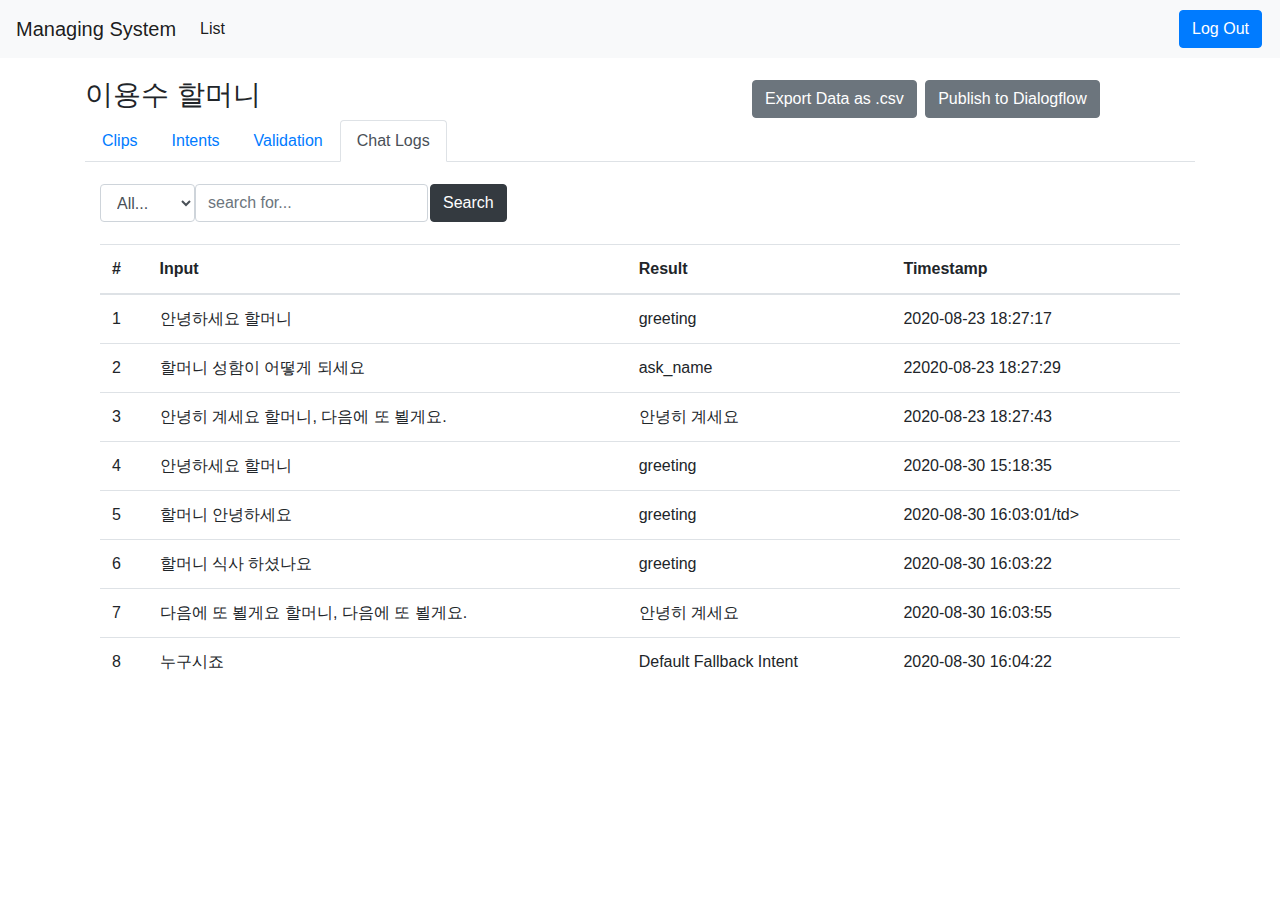
==== editor-chatlog.html @ 4522090b "initial commit" ====
<!DOCTYPE html>
<html lang="ko">

<head>
    <meta charset="utf-8">
    <meta name="viewport" content="width=device-width, initial-scale=1, shrink-to-fit=no">
    <link rel="stylesheet" href="main.css">
    <link rel="stylesheet" href="https://stackpath.bootstrapcdn.com/bootstrap/4.3.1/css/bootstrap.min.css"
        integrity="sha384-ggOyR0iXCbMQv3Xipma34MD+dH/1fQ784/j6cY/iJTQUOhcWr7x9JvoRxT2MZw1T" crossorigin="anonymous">
    <title>Managing System</title>
</head>

<body>

    <!-- Navigation Bar -->
    <nav class="navbar navbar-expand-lg navbar-light bg-light">
        <a class="navbar-brand" href="#">Managing System</a>
        <ul class="navbar-nav mr-auto">
            <li class="nav-item active"><a class="nav-link" href="list.html">List</a></li>
            <!-- <li class="nav-item"><a class="nav-link" href="#">Home</a></li> -->
        </ul>
        <button class="btn btn-primary"> Log Out </button>
    </nav>

    <div class="container">

        <div class="row">
            <div class="col col-lg-7">
                <h3>이용수 할머니</h3>
            </div>
            <div class="col">
                <button class="btn btn-secondary">Export Data as .csv</button>
                <button class="btn btn-secondary">Publish to Dialogflow</button>
            </div>
        </div>

        <div class="controls">
            <ul class="nav nav-tabs">
                <li class="nav-item">
                    <!-- 모든 영상 목록 -->
                    <a class="nav-link" href="editor-clips.html">Clips</a>
                </li>
                <li class="nav-item">
                    <!-- 모든 Intent/Response 목록 -->
                    <a class="nav-link" href="editor-intents.html">Intents</a>
                </li>
                <li class="nav-item">
                    <!-- 검토 및 수정 탭 -->
                    <a class="nav-link" href="editor-validation.html">Validation</a>
                </li>
                <li class="nav-item">
                    <!-- 모든 대화 로그 -->
                    <a class="nav-link active" href="editor-chatlog.html">Chat Logs</a>
                </li>
            </ul>


            <!-- intents tab -->
            <div class="container">
                <form class="form-inline">
                    <select class="form-control">
                        <option>All...</option>
                        <option>Intents</option>
                        <option>Clips</option>
                    </select>
                    <input class="form-control" type="text" placeholder="search for...">
                    <button type="submit" class="btn btn-dark">Search</button>
                </form>

                <div style="height:60vh; overflow:auto;">

                    <table class="table" style="margin-top:20px;">
                        <thead>
                            <tr>
                                <th>#</th>
                                <th>Input</th>
                                <th>Result</th>
                                <th>Timestamp</th>

                            </tr>
                        </thead>

                        <tbody>
                            <tr>
                                <td>1</td>
                                <td>안녕하세요 할머니</td>
                                <td>greeting</td>
                                <td>2020-08-23 18:27:17</td>
                            </tr>
                            <tr>
                                <td>2</td>
                                <td>할머니 성함이 어떻게 되세요</td>
                                <td>ask_name</td>
                                <td>22020-08-23 18:27:29</td>
                            </tr>
                            <tr>
                                <td>3</td>
                                <td>안녕히 계세요 할머니, 다음에 또 뵐게요.</td>
                                <td>안녕히 계세요 </td>
                                <td>2020-08-23 18:27:43</td>
                            </tr>
                            <tr>
                                <td>4</td>
                                <td>안녕하세요 할머니</td>
                                <td>greeting</td>
                                <td>2020-08-30 15:18:35</td>
                            </tr>
                            <tr>
                                <td>5</td>
                                <td>할머니 안녕하세요</td>
                                <td>greeting</td>
                                <td>2020-08-30 16:03:01/td>
                            </tr>
                            <tr>
                                <td>6</td>
                                <td>할머니 식사 하셨나요 </td>
                                <td>greeting</td>
                                <td>2020-08-30 16:03:22</td>
                            </tr>
                            <tr>
                                <td>7</td>
                                <td>다음에 또 뵐게요 할머니, 다음에 또 뵐게요.</td>
                                <td>안녕히 계세요</td>
                                <td>2020-08-30 16:03:55</td>
                            </tr>
                            <tr>
                                <td>8</td>
                                <td>누구시죠</td>
                                <td>Default Fallback Intent</td>
                                <td>2020-08-30 16:04:22</td>
                            </tr>
                        </tbody>

                    </table>
                </div>

            </div>

        </div>

    </div>

    <script src="https://code.jquery.com/jquery-3.3.1.slim.min.js"
        integrity="sha384-q8i/X+965DzO0rT7abK41JStQIAqVgRVzpbzo5smXKp4YfRvH+8abtTE1Pi6jizo" crossorigin="anonymous">
    </script>
    <script src="https://cdnjs.cloudflare.com/ajax/libs/popper.js/1.14.7/umd/popper.min.js"
        integrity="sha384-UO2eT0CpHqdSJQ6hJty5KVphtPhzWj9WO1clHTMGa3JDZwrnQq4sF86dIHNDz0W1" crossorigin="anonymous">
    </script>
    <script src="https://stackpath.bootstrapcdn.com/bootstrap/4.3.1/js/bootstrap.min.js"
        integrity="sha384-JjSmVgyd0p3pXB1rRibZUAYoIIy6OrQ6VrjIEaFf/nJGzIxFDsf4x0xIM+B07jRM" crossorigin="anonymous">
    </script>
</body>

</html>
---- main.css ----
img {
    width: 100%;
}

.container {
    margin-top: 20px;
}

.btn {
    margin: 2px;
}

.card-title {
    margin-top: 10px;
}

.card {
    padding: 5px;
}

.list-group {
    max-height: 60vh;
    margin-bottom: 20px;
    margin-top: 20px;
    overflow: scroll;
    -webkit-overflow-scrolling: touch;
}


video {
    width: 100%;
}
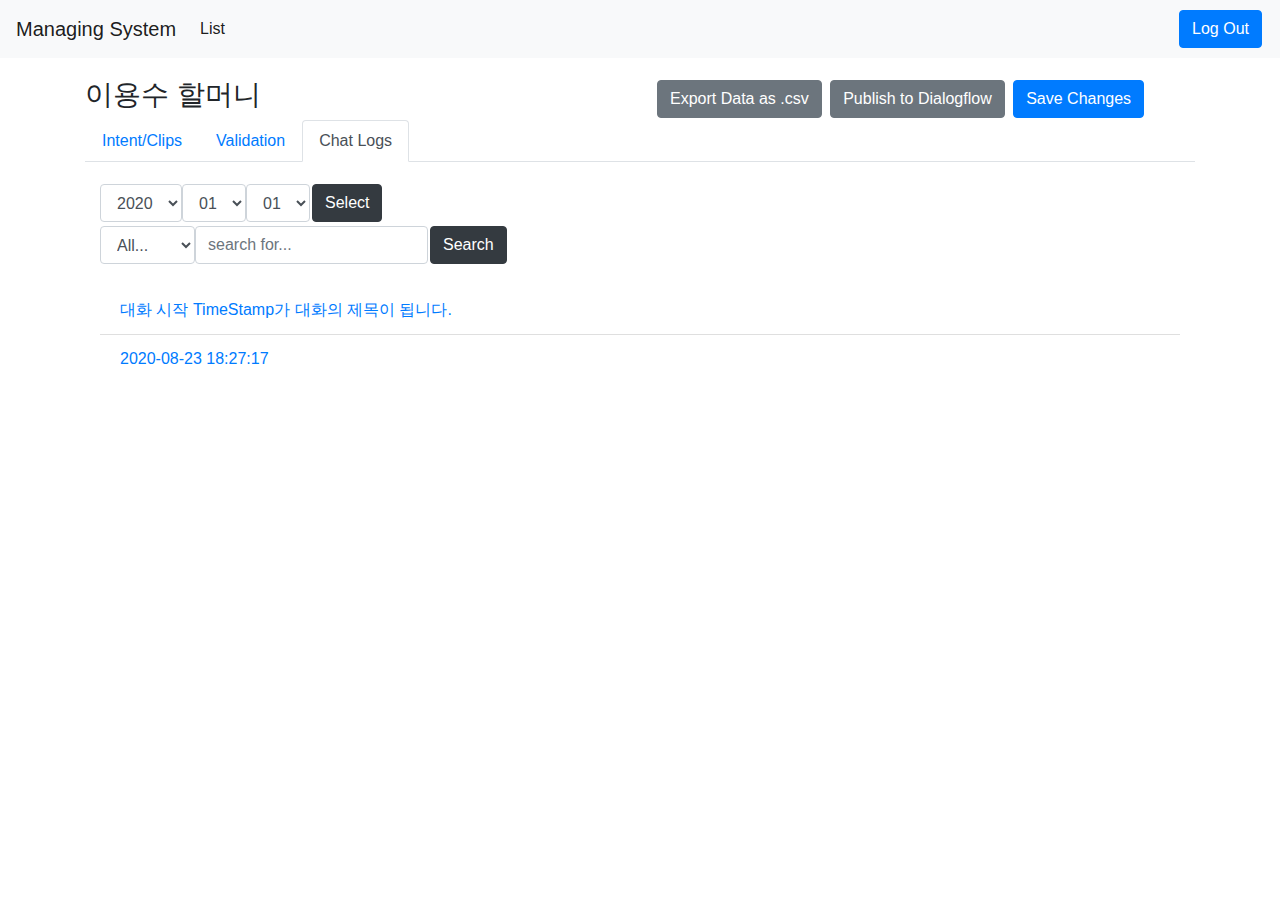
==== commit c2539361: "recent update 20.09.28" ====
--- a/editor-chatlog.html
+++ b/editor-chatlog.html
@@ -25,24 +25,22 @@
     <div class="container">
 
         <div class="row">
-            <div class="col col-lg-7">
+            <div class="col col-lg-6">
                 <h3>이용수 할머니</h3>
             </div>
             <div class="col">
                 <button class="btn btn-secondary">Export Data as .csv</button>
                 <button class="btn btn-secondary">Publish to Dialogflow</button>
+                <button class="btn btn-primary">Save Changes</button>
+
             </div>
         </div>
 
         <div class="controls">
             <ul class="nav nav-tabs">
                 <li class="nav-item">
-                    <!-- 모든 영상 목록 -->
-                    <a class="nav-link" href="editor-clips.html">Clips</a>
-                </li>
-                <li class="nav-item">
-                    <!-- 모든 Intent/Response 목록 -->
-                    <a class="nav-link" href="editor-intents.html">Intents</a>
+                    <!-- 모든 Intent 목록 -->
+                    <a class="nav-link" href="editor-intents.html">Intent/Clips</a>
                 </li>
                 <li class="nav-item">
                     <!-- 검토 및 수정 탭 -->
@@ -54,9 +52,34 @@
                 </li>
             </ul>
 
-
             <!-- intents tab -->
             <div class="container">
+
+                <div class="row">
+                    <div class="col">
+
+                        <!-- 날짜 선택 기능 -->
+                        <form class="form-inline">
+                            <!-- Year -->
+                            <select class="form-control">
+                                <option>2020</option>
+                            </select>
+                            <!-- Month -->
+                            <select class="form-control">
+                                <option>01</option>
+                            </select>
+                            <!-- Date -->
+                            <select class="form-control">
+                                <option>01</option>
+                            </select>
+                            <button type="submit" class="btn btn-dark">Select</button>
+                        </form>
+
+                    </div>
+
+                </div>
+
+
                 <form class="form-inline">
                     <select class="form-control">
                         <option>All...</option>
@@ -69,69 +92,118 @@
 
                 <div style="height:60vh; overflow:auto;">
 
-                    <table class="table" style="margin-top:20px;">
-                        <thead>
-                            <tr>
-                                <th>#</th>
-                                <th>Input</th>
-                                <th>Result</th>
-                                <th>Timestamp</th>
-
-                            </tr>
-                        </thead>
-
-                        <tbody>
-                            <tr>
-                                <td>1</td>
-                                <td>안녕하세요 할머니</td>
-                                <td>greeting</td>
-                                <td>2020-08-23 18:27:17</td>
-                            </tr>
-                            <tr>
-                                <td>2</td>
-                                <td>할머니 성함이 어떻게 되세요</td>
-                                <td>ask_name</td>
-                                <td>22020-08-23 18:27:29</td>
-                            </tr>
-                            <tr>
-                                <td>3</td>
-                                <td>안녕히 계세요 할머니, 다음에 또 뵐게요.</td>
-                                <td>안녕히 계세요 </td>
-                                <td>2020-08-23 18:27:43</td>
-                            </tr>
-                            <tr>
-                                <td>4</td>
-                                <td>안녕하세요 할머니</td>
-                                <td>greeting</td>
-                                <td>2020-08-30 15:18:35</td>
-                            </tr>
-                            <tr>
-                                <td>5</td>
-                                <td>할머니 안녕하세요</td>
-                                <td>greeting</td>
-                                <td>2020-08-30 16:03:01/td>
-                            </tr>
-                            <tr>
-                                <td>6</td>
-                                <td>할머니 식사 하셨나요 </td>
-                                <td>greeting</td>
-                                <td>2020-08-30 16:03:22</td>
-                            </tr>
-                            <tr>
-                                <td>7</td>
-                                <td>다음에 또 뵐게요 할머니, 다음에 또 뵐게요.</td>
-                                <td>안녕히 계세요</td>
-                                <td>2020-08-30 16:03:55</td>
-                            </tr>
-                            <tr>
-                                <td>8</td>
-                                <td>누구시죠</td>
-                                <td>Default Fallback Intent</td>
-                                <td>2020-08-30 16:04:22</td>
-                            </tr>
-                        </tbody>
-
-                    </table>
+                    <ul class="list-group list-group-flush">
+
+                        <!-- List item starts here -->
+                        <li class="list-group-item"><a class="list-item-anchor" href="#" data-toggle="collapse"
+                                data-target="#Dialog-TimeStamp" aria-expanded="false" aria-controls="collapseExample">대화
+                                시작 TimeStamp가 대화의 제목이 됩니다.</a>
+                            <div class="collapse" id="Dialog-TimeStamp">
+
+                                <table class="table" style="margin-top:20px;">
+                                    <thead>
+                                        <tr>
+                                            <th>#</th>
+                                            <th>Input</th>
+                                            <th>Response</th>
+                                            <th>Matching Intent</th>
+                                            <th>Timestamp</th>
+
+                                        </tr>
+                                    </thead>
+
+                                    <tbody>
+                                        <tr>
+                                            <td>1</td>
+                                            <td>안녕하세요 할머니</td>
+                                            <td>안녕하세요</td>
+                                            <td>greeting</td>
+                                            <td>2020-08-23 18:27:17</td>
+                                        </tr>
+                                        <tr>
+                                            <td>2</td>
+                                            <td>할머니 성함이 어떻게 되세요</td>
+                                            <td>할머니 성함이 어떻게 되세요</td>
+                                            <td>ask_name</td>
+                                            <td>22020-08-23 18:27:29</td>
+                                        </tr>
+                                        <tr>
+                                            <td>3</td>
+                                            <td>안녕히 계세요 할머니, 다음에 또 뵐게요.</td>
+                                            <td>안녕히 계세요 </td>
+                                            <td>안녕히 계세요 </td>
+                                            <td>2020-08-23 18:27:43</td>
+                                        </tr>
+                                        <tr>
+                                            <td>4</td>
+                                            <td>안녕하세요 할머니</td>
+                                            <td>안녕하세요 할머니</td>
+                                            <td>greeting</td>
+                                            <td>2020-08-30 15:18:35</td>
+                                        </tr>
+                                    </tbody>
+
+                                </table>
+                            </div>
+                        </li>
+                        <!-- List item ends here -->
+
+
+                        <li class="list-group-item"><a class="list-item-anchor" href="#" data-toggle="collapse"
+                                data-target="#Dialog-2020-08-23-18-27-17" aria-expanded="false"
+                                aria-controls="Dialog-2020-08-23-18-27-17">2020-08-23 18:27:17</a>
+                            <div class="collapse" id="Dialog-2020-08-23-18-27-17">
+
+                                <table class="table" style="margin-top:20px;">
+                                    <thead>
+                                        <tr>
+                                            <th>#</th>
+                                            <th>Input</th>
+                                            <th>Response</th>
+                                            <th>Matching Intent</th>
+                                            <th>Timestamp</th>
+
+                                        </tr>
+                                    </thead>
+
+                                    <tbody>
+                                        <tr>
+                                            <td>1</td>
+                                            <td>안녕하세요 할머니</td>
+                                            <td>안녕하세요</td>
+                                            <td>greeting</td>
+                                            <td>2020-08-23 18:27:17</td>
+                                        </tr>
+                                        <tr>
+                                            <td>2</td>
+                                            <td>할머니 성함이 어떻게 되세요</td>
+                                            <td>할머니 성함이 어떻게 되세요</td>
+                                            <td>ask_name</td>
+                                            <td>22020-08-23 18:27:29</td>
+                                        </tr>
+                                        <tr>
+                                            <td>3</td>
+                                            <td>안녕히 계세요 할머니, 다음에 또 뵐게요.</td>
+                                            <td>안녕히 계세요 </td>
+                                            <td>안녕히 계세요 </td>
+                                            <td>2020-08-23 18:27:43</td>
+                                        </tr>
+                                        <tr>
+                                            <td>4</td>
+                                            <td>안녕하세요 할머니</td>
+                                            <td>안녕하세요 할머니</td>
+                                            <td>greeting</td>
+                                            <td>2020-08-30 15:18:35</td>
+                                        </tr>
+                                    </tbody>
+
+                                </table>
+                            </div>
+                        </li>
+                        <!-- List item ends here -->
+
+                    </ul>
+
                 </div>
 
             </div>
--- a/main.css
+++ b/main.css
@@ -8,6 +8,10 @@
 
 .btn {
     margin: 2px;
+}
+
+.btn-link {
+    margin: 0px !important;
 }
 
 .card-title {
@@ -26,6 +30,16 @@
     -webkit-overflow-scrolling: touch;
 }
 
+.btn-link-red {
+    color: red !important;
+}
+
+.item-deleted {
+    color: gray;
+    text-decoration-line: line-through;
+    -moz-text-decoration-line: line-through;
+}
+
 
 video {
     width: 100%;
